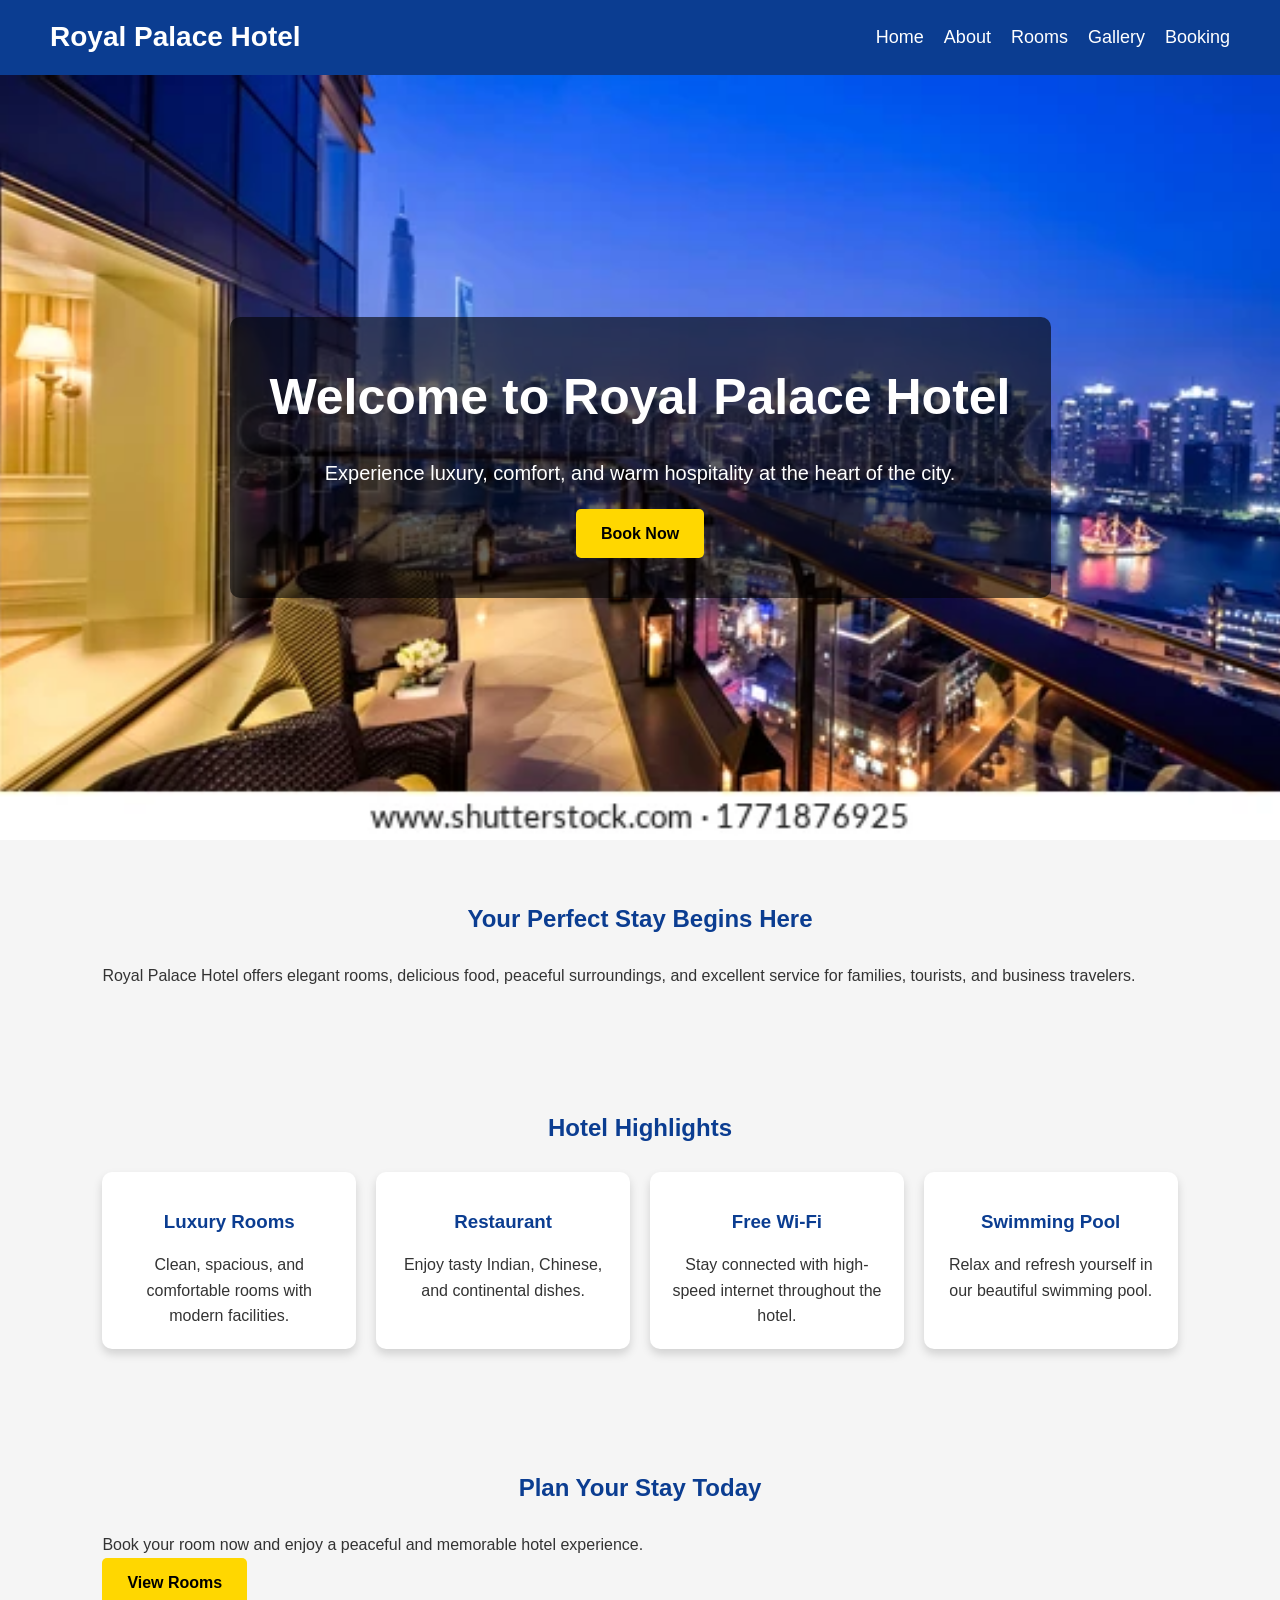
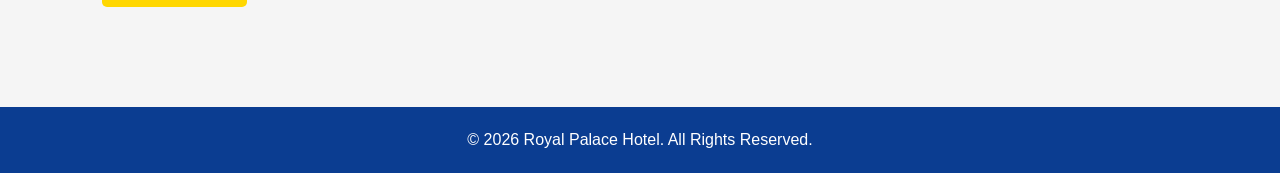
==== hotel website/index.html @ e39aa7b0 "Add files via upload" ====
<!DOCTYPE html>
<html lang="en">
<head>
  <meta charset="UTF-8">
  <meta name="viewport" content="width=device-width, initial-scale=1.0">
  <meta name="description" content="Royal Palace Hotel offers luxury rooms, dining, free Wi-Fi, spa, pool and easy online booking.">
  <meta name="keywords" content="hotel website, Royal Palace Hotel, luxury hotel, hotel rooms, room booking">
  <title>Royal Palace Hotel | Home</title>
  <link rel="stylesheet" href="css/style.css">
</head>
<body>

<header>
  <nav class="navbar">
    <h2 class="logo">Royal Palace Hotel</h2>
    <ul class="nav-links">
      <li><a href="index.html">Home</a></li>
      <li><a href="about.html">About</a></li>
      <li><a href="rooms.html">Rooms</a></li>
      <li><a href="gallery.html">Gallery</a></li>
      <li><a href="booking.html">Booking</a></li>
    </ul>
  </nav>
</header>

<section class="hero">
  <div class="hero-content">
    <h1>Welcome to Royal Palace Hotel</h1>
    <p>Experience luxury, comfort, and warm hospitality at the heart of the city.</p>
    <a href="booking.html" class="btn">Book Now</a>
  </div>
</section>

<section class="intro">
  <h2>Your Perfect Stay Begins Here</h2>
  <p>
    Royal Palace Hotel offers elegant rooms, delicious food, peaceful surroundings,
    and excellent service for families, tourists, and business travelers.
  </p>
</section>

<section class="highlights">
  <h2>Hotel Highlights</h2>

  <div class="cards">
    <div class="card">
      <h3>Luxury Rooms</h3>
      <p>Clean, spacious, and comfortable rooms with modern facilities.</p>
    </div>

    <div class="card">
      <h3>Restaurant</h3>
      <p>Enjoy tasty Indian, Chinese, and continental dishes.</p>
    </div>

    <div class="card">
      <h3>Free Wi-Fi</h3>
      <p>Stay connected with high-speed internet throughout the hotel.</p>
    </div>

    <div class="card">
      <h3>Swimming Pool</h3>
      <p>Relax and refresh yourself in our beautiful swimming pool.</p>
    </div>
  </div>
</section>

<section class="cta">
  <h2>Plan Your Stay Today</h2>
  <p>Book your room now and enjoy a peaceful and memorable hotel experience.</p>
  <a href="rooms.html" class="btn">View Rooms</a>
</section>

<footer>
  <p>&copy; 2026 Royal Palace Hotel. All Rights Reserved.</p>
</footer>

</body>
</html>
---- hotel website/css/style.css ----
/* ==========================
   General
========================== */

*{
    margin:0;
    padding:0;
    box-sizing:border-box;
    font-family:Arial, Helvetica, sans-serif;
}

body{
    background:#f5f5f5;
    color:#333;
    line-height:1.6;
}

/* ==========================
   Navigation
========================== */

.navbar{
    background:#0b3d91;
    color:white;
    display:flex;
    justify-content:space-between;
    align-items:center;
    padding:15px 50px;
}

.logo{
    font-size:28px;
    font-weight:bold;
}

.nav-links{
    display:flex;
    list-style:none;
}

.nav-links li{
    margin-left:20px;
}

.nav-links a{
    text-decoration:none;
    color:white;
    font-size:18px;
    transition:0.3s;
}

.nav-links a:hover,
.nav-links a.active{
    color:#ffd700;
}

/* ==========================
   Hero Section
========================== */

.hero{
    background:url("../images/nightview.jpg") center/cover no-repeat;
    height:85vh;
    display:flex;
    justify-content:center;
    align-items:center;
    text-align:center;
    color:white;
}

.hero-content{
    background:rgba(0,0,0,0.6);
    padding:40px;
    border-radius:10px;
}

.hero h1{
    font-size:50px;
}

.hero p{
    margin:20px 0;
    font-size:20px;
}

/* ==========================
   Buttons
========================== */

.btn{
    display:inline-block;
    padding:12px 25px;
    background:#ffd700;
    color:#000;
    text-decoration:none;
    border-radius:5px;
    font-weight:bold;
}

.btn:hover{
    background:#ff9800;
    color:white;
}

/* ==========================
   Banner
========================== */

.page-banner{
    background:#0b3d91;
    color:white;
    text-align:center;
    padding:60px 20px;
}

.page-banner h1{
    font-size:40px;
}

/* ==========================
   Sections
========================== */

section{
    padding:60px 8%;
}

section h2{
    text-align:center;
    margin-bottom:25px;
    color:#0b3d91;
}

/* ==========================
   Cards
========================== */

.cards{
    display:grid;
    grid-template-columns:repeat(auto-fit,minmax(250px,1fr));
    gap:20px;
}

.card{
    background:white;
    padding:20px;
    border-radius:10px;
    box-shadow:0 5px 10px rgba(0,0,0,0.15);
    text-align:center;
}

.card img{
    width:100%;
    height:220px;
    object-fit:cover;
    border-radius:10px;
}

.card h3{
    margin:15px 0;
    color:#0b3d91;
}

/* ==========================
   Gallery
========================== */

.gallery-container{
    display:grid;
    grid-template-columns:repeat(auto-fit,minmax(280px,1fr));
    gap:20px;
}

.gallery-item{
    background:white;
    border-radius:10px;
    overflow:hidden;
    box-shadow:0 5px 10px rgba(0,0,0,0.15);
}

.gallery-item img{
    width:100%;
    height:250px;
    object-fit:cover;
}

.gallery-item h3{
    text-align:center;
    padding:15px;
}

/* ==========================
   Forms
========================== */

.booking-form,
.contact-form{
    max-width:700px;
    margin:auto;
    background:white;
    padding:30px;
    border-radius:10px;
    box-shadow:0 5px 10px rgba(0,0,0,0.15);
}

.booking-form input,
.booking-form textarea,
.booking-form select,
.contact-form input,
.contact-form textarea,
.contact-form select{
    width:100%;
    padding:12px;
    margin:10px 0;
    border:1px solid #ccc;
    border-radius:5px;
}

.booking-form button,
.contact-form button{
    border:none;
    cursor:pointer;
}

/* ==========================
   Contact
========================== */

.contact-container{
    display:grid;
    grid-template-columns:1fr 2fr;
    gap:30px;
}

.contact-info{
    background:white;
    padding:20px;
    border-radius:10px;
    box-shadow:0 5px 10px rgba(0,0,0,0.15);
}

/* ==========================
   Footer
========================== */

footer{
    background:#0b3d91;
    color:white;
    text-align:center;
    padding:20px;
    margin-top:40px;
}

/* ==========================
   Responsive
========================== */

@media(max-width:768px){

    .navbar{
        flex-direction:column;
        text-align:center;
    }

    .nav-links{
        flex-direction:column;
        margin-top:15px;
    }

    .nav-links li{
        margin:10px 0;
    }

    .hero{
        height:60vh;
    }

    .hero h1{
        font-size:35px;
    }

    .contact-container{
        grid-template-columns:1fr;
    }
}
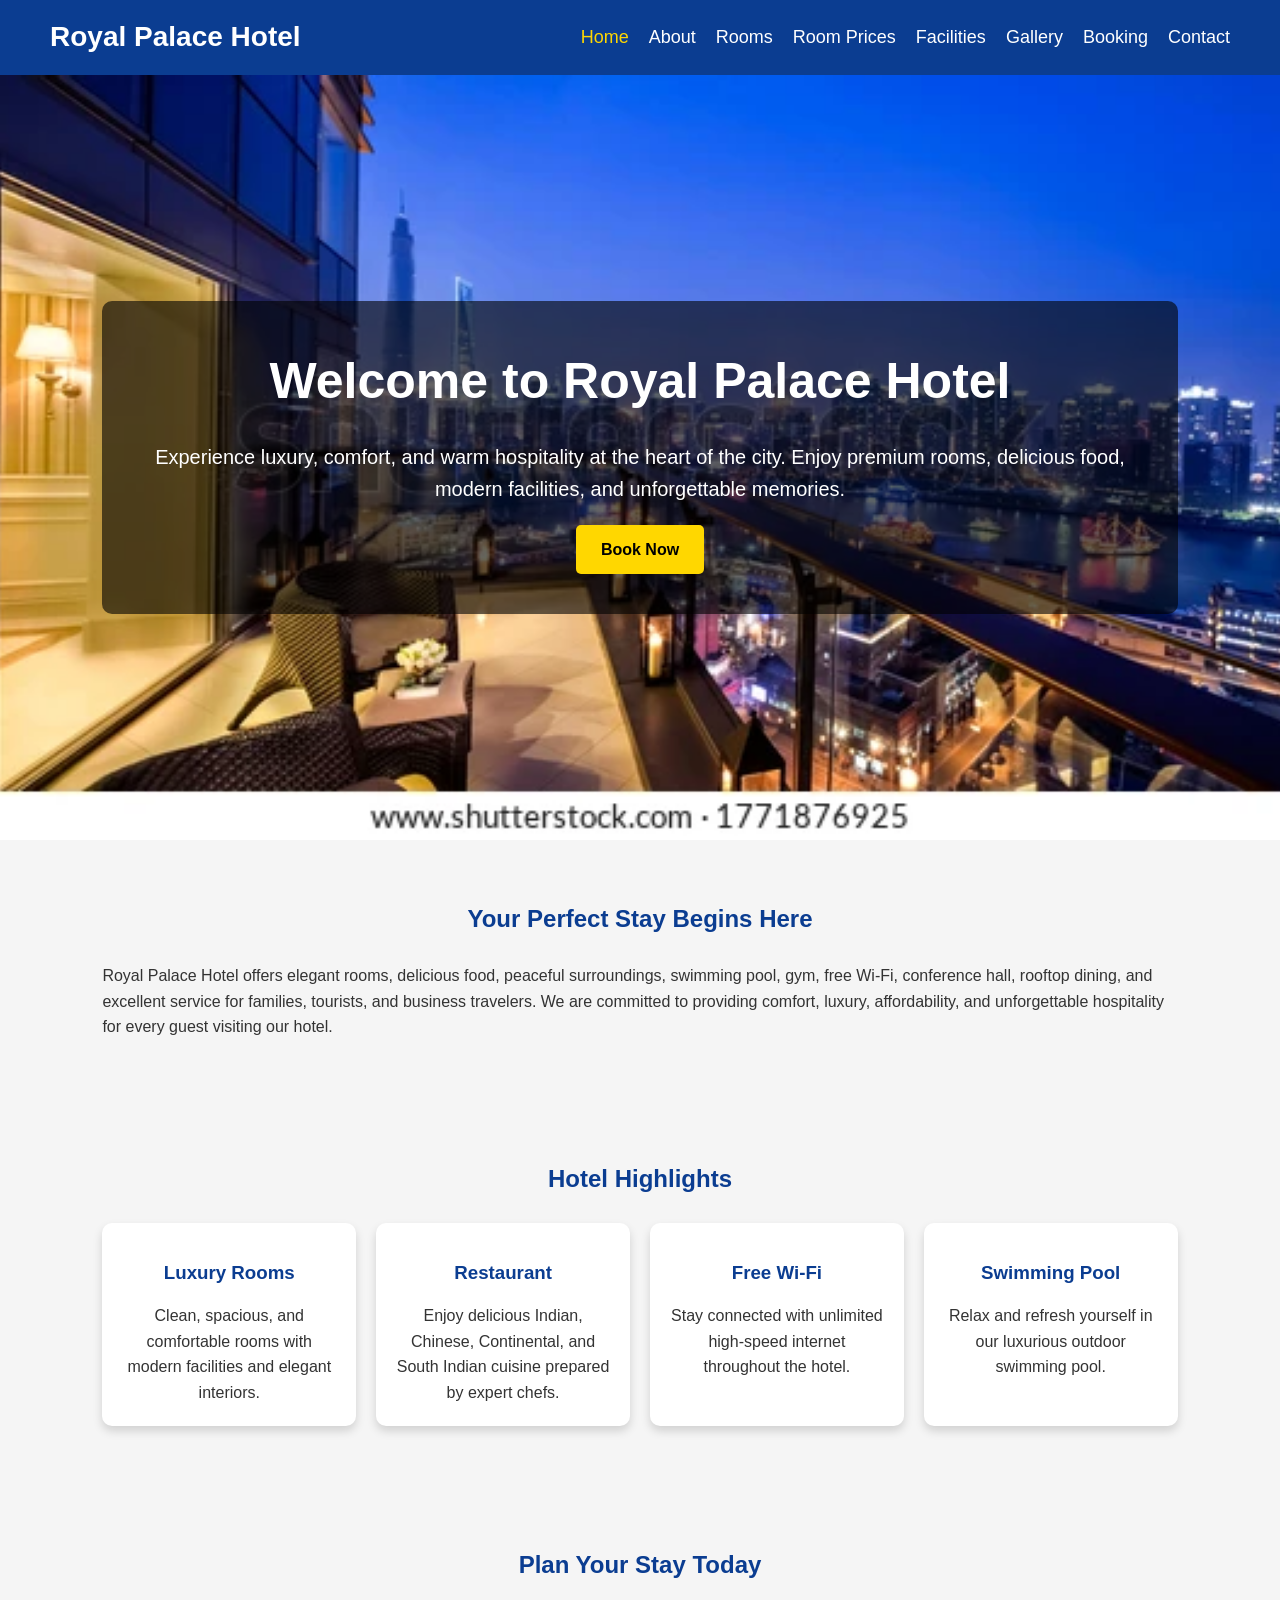
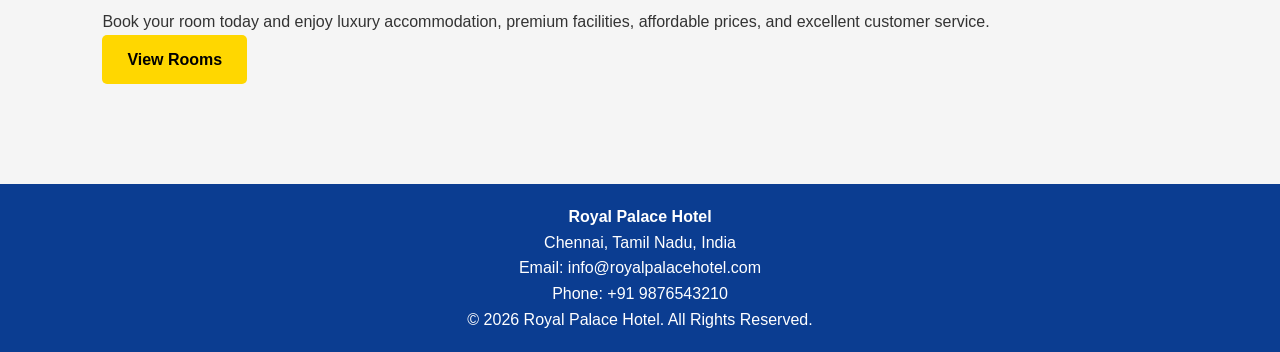
==== commit edc45185: "Add files via upload" ====
--- a/hotel website/index.html
+++ b/hotel website/index.html
@@ -1,78 +1,120 @@
 <!DOCTYPE html>
 <html lang="en">
 <head>
-  <meta charset="UTF-8">
-  <meta name="viewport" content="width=device-width, initial-scale=1.0">
-  <meta name="description" content="Royal Palace Hotel offers luxury rooms, dining, free Wi-Fi, spa, pool and easy online booking.">
-  <meta name="keywords" content="hotel website, Royal Palace Hotel, luxury hotel, hotel rooms, room booking">
-  <title>Royal Palace Hotel | Home</title>
-  <link rel="stylesheet" href="css/style.css">
+    <meta charset="UTF-8">
+    <meta name="viewport" content="width=device-width, initial-scale=1.0">
+
+    <title>Royal Palace Hotel | Luxury Hotel Rooms, Facilities & Online Room Booking</title>
+
+    <meta name="description" content="Royal Palace Hotel offers luxury rooms, affordable room prices, swimming pool, restaurant, gym, free Wi-Fi, gallery, spa, and easy online room booking. Experience comfort and world-class hospitality in Chennai.">
+
+    <meta name="keywords" content="Royal Palace Hotel, Luxury Hotel, Hotel Rooms, Hotel Booking, Swimming Pool, Gym, Restaurant, Chennai Hotel, Deluxe Rooms, Suite Rooms">
+
+    <meta name="author" content="Vyshnavi Pabolu">
+
+    <link rel="icon" type="image/png" href="images/favicon.png">
+
+    <link rel="stylesheet" href="css/style.css">
 </head>
 <body>
 
 <header>
-  <nav class="navbar">
-    <h2 class="logo">Royal Palace Hotel</h2>
-    <ul class="nav-links">
-      <li><a href="index.html">Home</a></li>
-      <li><a href="about.html">About</a></li>
-      <li><a href="rooms.html">Rooms</a></li>
-      <li><a href="gallery.html">Gallery</a></li>
-      <li><a href="booking.html">Booking</a></li>
-    </ul>
-  </nav>
+    <nav class="navbar">
+        <h2 class="logo">Royal Palace Hotel</h2>
+
+        <ul class="nav-links">
+            <li><a href="index.html" class="active">Home</a></li>
+            <li><a href="about.html">About</a></li>
+            <li><a href="rooms.html">Rooms</a></li>
+            <li><a href="roomprices.html">Room Prices</a></li>
+            <li><a href="facilities.html">Facilities</a></li>
+            <li><a href="gallery.html">Gallery</a></li>
+            <li><a href="roombooking.html">Booking</a></li>
+            <li><a href="contact.html">Contact</a></li>
+        </ul>
+    </nav>
 </header>
 
 <section class="hero">
-  <div class="hero-content">
-    <h1>Welcome to Royal Palace Hotel</h1>
-    <p>Experience luxury, comfort, and warm hospitality at the heart of the city.</p>
-    <a href="booking.html" class="btn">Book Now</a>
-  </div>
+    <div class="hero-content">
+        <h1>Welcome to Royal Palace Hotel</h1>
+
+        <p>
+            Experience luxury, comfort, and warm hospitality at the heart of the city.
+            Enjoy premium rooms, delicious food, modern facilities, and unforgettable memories.
+        </p>
+
+        <a href="roombooking.html" class="btn">Book Now</a>
+    </div>
 </section>
 
 <section class="intro">
-  <h2>Your Perfect Stay Begins Here</h2>
-  <p>
-    Royal Palace Hotel offers elegant rooms, delicious food, peaceful surroundings,
-    and excellent service for families, tourists, and business travelers.
-  </p>
+    <h2>Your Perfect Stay Begins Here</h2>
+
+    <p>
+        Royal Palace Hotel offers elegant rooms, delicious food, peaceful surroundings,
+        swimming pool, gym, free Wi-Fi, conference hall, rooftop dining, and excellent
+        service for families, tourists, and business travelers. We are committed to
+        providing comfort, luxury, affordability, and unforgettable hospitality for
+        every guest visiting our hotel.
+    </p>
 </section>
 
 <section class="highlights">
-  <h2>Hotel Highlights</h2>
 
-  <div class="cards">
-    <div class="card">
-      <h3>Luxury Rooms</h3>
-      <p>Clean, spacious, and comfortable rooms with modern facilities.</p>
+    <h2>Hotel Highlights</h2>
+
+    <div class="cards">
+
+        <div class="card">
+            <h3>Luxury Rooms</h3>
+            <p>Clean, spacious, and comfortable rooms with modern facilities and elegant interiors.</p>
+        </div>
+
+        <div class="card">
+            <h3>Restaurant</h3>
+            <p>Enjoy delicious Indian, Chinese, Continental, and South Indian cuisine prepared by expert chefs.</p>
+        </div>
+
+        <div class="card">
+            <h3>Free Wi-Fi</h3>
+            <p>Stay connected with unlimited high-speed internet throughout the hotel.</p>
+        </div>
+
+        <div class="card">
+            <h3>Swimming Pool</h3>
+            <p>Relax and refresh yourself in our luxurious outdoor swimming pool.</p>
+        </div>
+
     </div>
 
-    <div class="card">
-      <h3>Restaurant</h3>
-      <p>Enjoy tasty Indian, Chinese, and continental dishes.</p>
-    </div>
-
-    <div class="card">
-      <h3>Free Wi-Fi</h3>
-      <p>Stay connected with high-speed internet throughout the hotel.</p>
-    </div>
-
-    <div class="card">
-      <h3>Swimming Pool</h3>
-      <p>Relax and refresh yourself in our beautiful swimming pool.</p>
-    </div>
-  </div>
 </section>
 
 <section class="cta">
-  <h2>Plan Your Stay Today</h2>
-  <p>Book your room now and enjoy a peaceful and memorable hotel experience.</p>
-  <a href="rooms.html" class="btn">View Rooms</a>
+
+    <h2>Plan Your Stay Today</h2>
+
+    <p>
+        Book your room today and enjoy luxury accommodation,
+        premium facilities, affordable prices, and excellent customer service.
+    </p>
+
+    <a href="rooms.html" class="btn">View Rooms</a>
+
 </section>
 
 <footer>
-  <p>&copy; 2026 Royal Palace Hotel. All Rights Reserved.</p>
+
+    <p><strong>Royal Palace Hotel</strong></p>
+
+    <p>Chennai, Tamil Nadu, India</p>
+
+    <p>Email: info@royalpalacehotel.com</p>
+
+    <p>Phone: +91 9876543210</p>
+
+    <p>&copy; 2026 Royal Palace Hotel. All Rights Reserved.</p>
+
 </footer>
 
 </body>
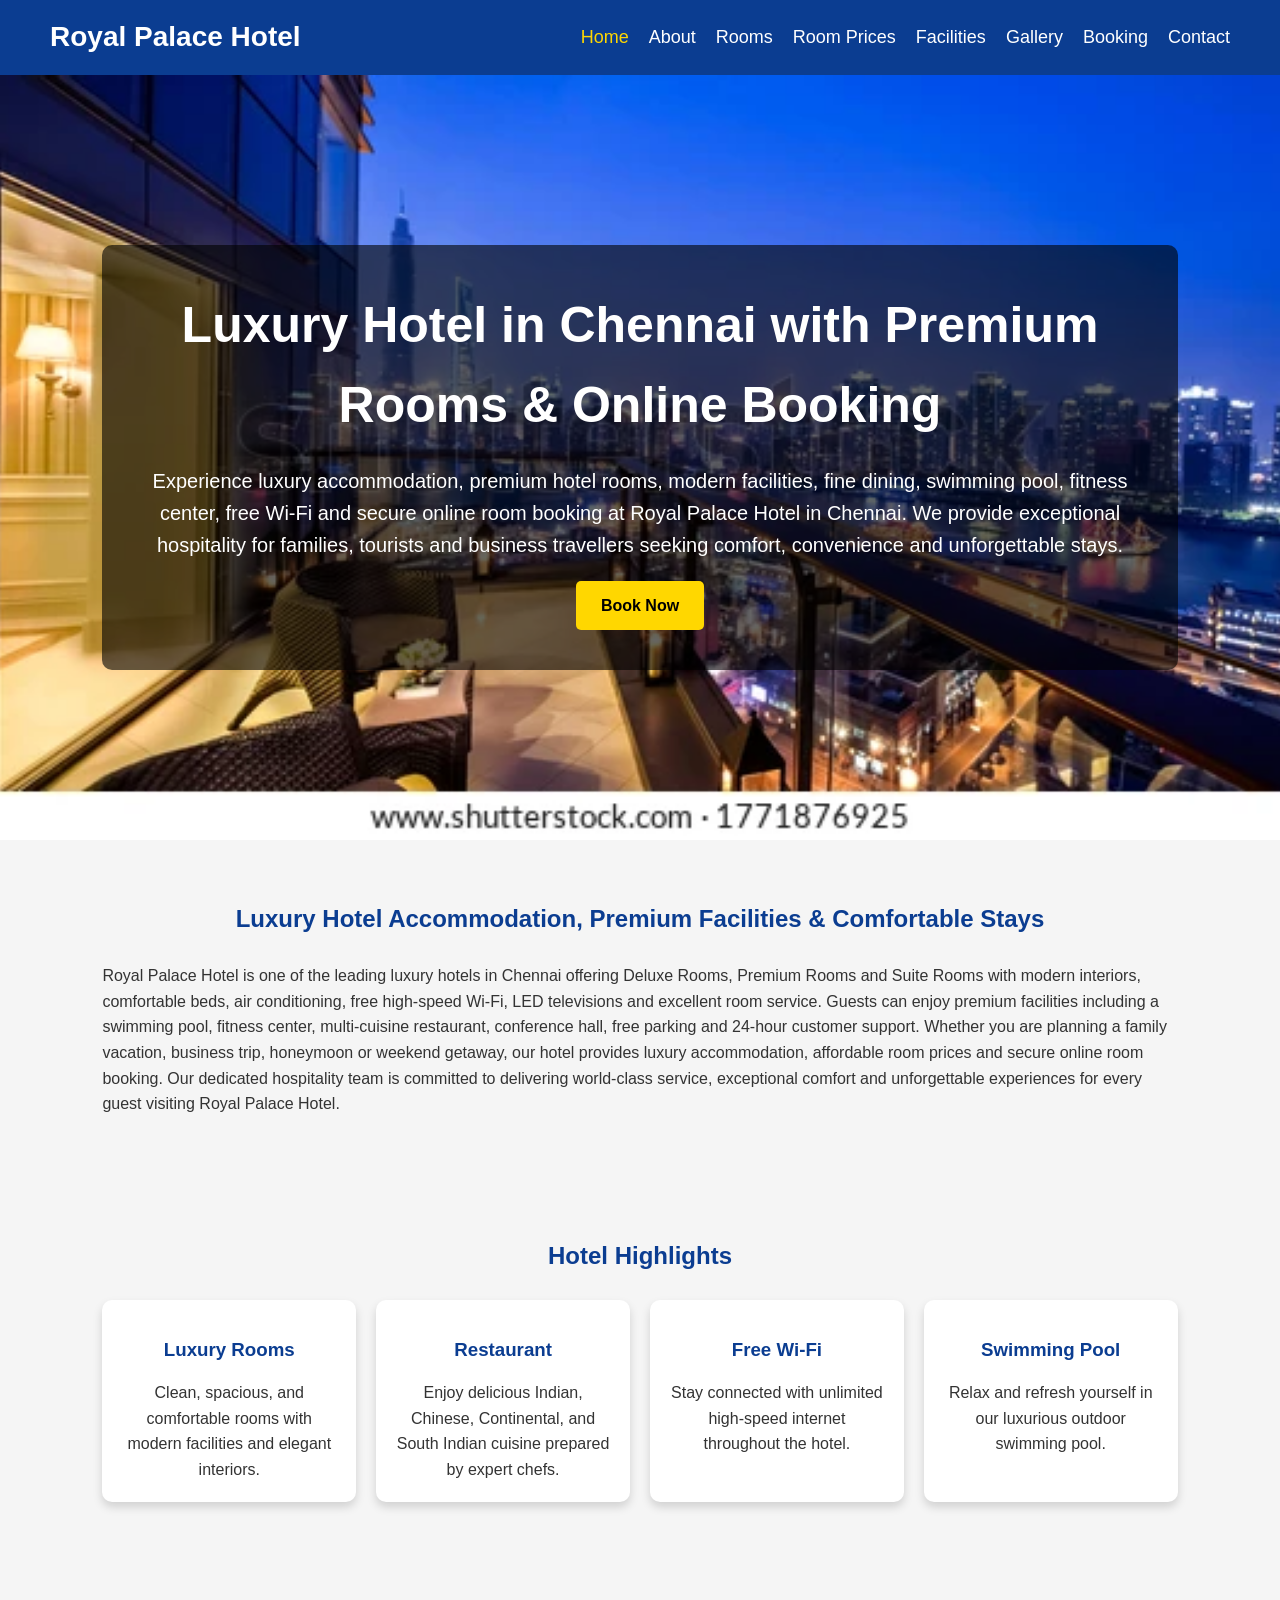
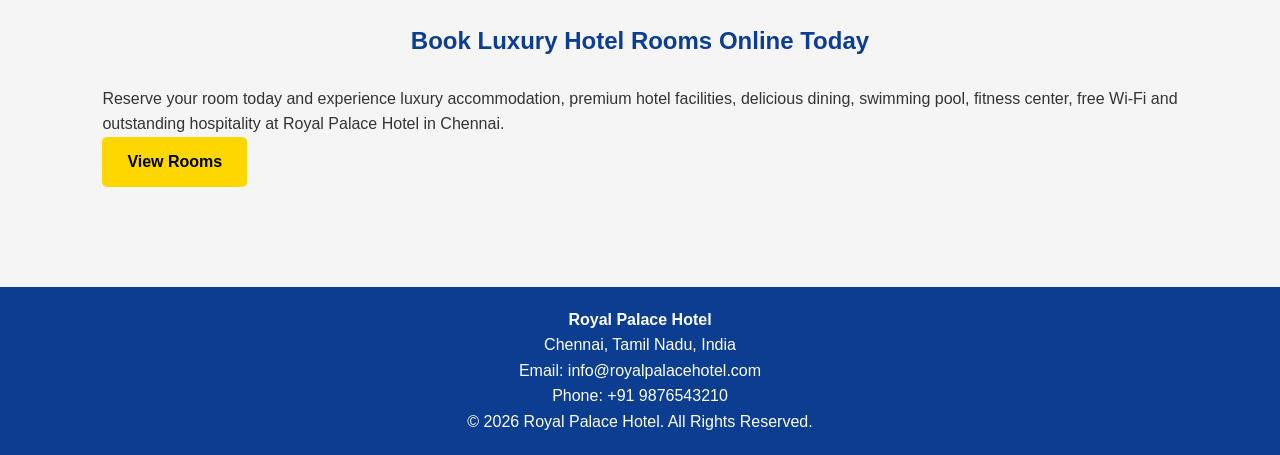
==== commit 17767c9b: "Add files via upload" ====
--- a/hotel website/index.html
+++ b/hotel website/index.html
@@ -1,20 +1,57 @@
 <!DOCTYPE html>
 <html lang="en">
 <head>
-    <meta charset="UTF-8">
-    <meta name="viewport" content="width=device-width, initial-scale=1.0">
 
-    <title>Royal Palace Hotel | Luxury Hotel Rooms, Facilities & Online Room Booking</title>
+<meta charset="UTF-8">
+<meta name="viewport" content="width=device-width, initial-scale=1.0">
 
-    <meta name="description" content="Royal Palace Hotel offers luxury rooms, affordable room prices, swimming pool, restaurant, gym, free Wi-Fi, gallery, spa, and easy online room booking. Experience comfort and world-class hospitality in Chennai.">
+<title>Royal Palace Hotel | Luxury Hotel in Chennai | Rooms & Online Booking</title>
 
-    <meta name="keywords" content="Royal Palace Hotel, Luxury Hotel, Hotel Rooms, Hotel Booking, Swimming Pool, Gym, Restaurant, Chennai Hotel, Deluxe Rooms, Suite Rooms">
+<meta name="description"
+content="Royal Palace Hotel in Chennai offers luxury hotel rooms, affordable room prices, premium facilities, swimming pool, restaurant, gym, free Wi-Fi, and secure online room booking for families, tourists, and business travellers.">
 
-    <meta name="author" content="Vyshnavi Pabolu">
+<meta name="keywords"
+content="Royal Palace Hotel, luxury hotel Chennai, hotel rooms, online room booking, deluxe room, premium room, suite room, swimming pool, gym, restaurant, hotel facilities, Chennai hotel">
 
-    <link rel="icon" type="image/png" href="images/favicon.png">
+<meta name="author" content="Vyshnavi Pabolu">
 
-    <link rel="stylesheet" href="css/style.css">
+<link rel="canonical" href="https://velvety-florentine-438daa.netlify.app/">
+
+<!-- Open Graph -->
+
+<meta property="og:title" content="Royal Palace Hotel | Luxury Hotel in Chennai">
+<meta property="og:description" content="Luxury hotel in Chennai offering premium rooms, modern facilities and secure online room booking.">
+<meta property="og:type" content="website">
+<meta property="og:url" content="https://velvety-florentine-438daa.netlify.app/">
+<meta property="og:image" content="https://velvety-florentine-438daa.netlify.app/images/nightview.jpg">
+
+<!-- Twitter -->
+
+<meta name="twitter:card" content="summary_large_image">
+<meta name="twitter:title" content="Royal Palace Hotel | Luxury Hotel in Chennai">
+<meta name="twitter:description" content="Book luxury hotel rooms online with Royal Palace Hotel Chennai.">
+<meta name="twitter:image" content="https://velvety-florentine-438daa.netlify.app/images/nightview.jpg">
+
+<link rel="icon" type="image/png" href="images/favicon.png">
+
+<link rel="stylesheet" href="css/style.css">
+
+<script type="application/ld+json">
+{
+ "@context":"https://schema.org",
+ "@type":"Hotel",
+ "name":"Royal Palace Hotel",
+ "url":"https://velvety-florentine-438daa.netlify.app/",
+ "description":"Royal Palace Hotel is a luxury hotel in Chennai offering premium rooms, modern facilities and online room booking.",
+ "address":{
+   "@type":"PostalAddress",
+   "addressLocality":"Chennai",
+   "addressRegion":"Tamil Nadu",
+   "addressCountry":"India"
+ }
+}
+</script>
+
 </head>
 <body>
 
@@ -37,11 +74,14 @@
 
 <section class="hero">
     <div class="hero-content">
-        <h1>Welcome to Royal Palace Hotel</h1>
+        <h1>Luxury Hotel in Chennai with Premium Rooms & Online Booking</h1>
 
         <p>
-            Experience luxury, comfort, and warm hospitality at the heart of the city.
-            Enjoy premium rooms, delicious food, modern facilities, and unforgettable memories.
+            Experience luxury accommodation, premium hotel rooms, modern facilities,
+            fine dining, swimming pool, fitness center, free Wi-Fi and secure online
+            room booking at Royal Palace Hotel in Chennai. We provide exceptional
+            hospitality for families, tourists and business travellers seeking comfort,
+            convenience and unforgettable stays.
         </p>
 
         <a href="roombooking.html" class="btn">Book Now</a>
@@ -49,15 +89,11 @@
 </section>
 
 <section class="intro">
-    <h2>Your Perfect Stay Begins Here</h2>
+    <h2>Luxury Hotel Accommodation, Premium Facilities & Comfortable Stays</h2>
 
     <p>
-        Royal Palace Hotel offers elegant rooms, delicious food, peaceful surroundings,
-        swimming pool, gym, free Wi-Fi, conference hall, rooftop dining, and excellent
-        service for families, tourists, and business travelers. We are committed to
-        providing comfort, luxury, affordability, and unforgettable hospitality for
-        every guest visiting our hotel.
-    </p>
+Royal Palace Hotel is one of the leading luxury hotels in Chennai offering Deluxe Rooms, Premium Rooms and Suite Rooms with modern interiors, comfortable beds, air conditioning, free high-speed Wi-Fi, LED televisions and excellent room service. Guests can enjoy premium facilities including a swimming pool, fitness center, multi-cuisine restaurant, conference hall, free parking and 24-hour customer support. Whether you are planning a family vacation, business trip, honeymoon or weekend getaway, our hotel provides luxury accommodation, affordable room prices and secure online room booking. Our dedicated hospitality team is committed to delivering world-class service, exceptional comfort and unforgettable experiences for every guest visiting Royal Palace Hotel.
+</p>
 </section>
 
 <section class="highlights">
@@ -92,12 +128,11 @@
 
 <section class="cta">
 
-    <h2>Plan Your Stay Today</h2>
+    <h2>Book Luxury Hotel Rooms Online Today</h2>
 
     <p>
-        Book your room today and enjoy luxury accommodation,
-        premium facilities, affordable prices, and excellent customer service.
-    </p>
+Reserve your room today and experience luxury accommodation, premium hotel facilities, delicious dining, swimming pool, fitness center, free Wi-Fi and outstanding hospitality at Royal Palace Hotel in Chennai.
+</p>
 
     <a href="rooms.html" class="btn">View Rooms</a>
 
